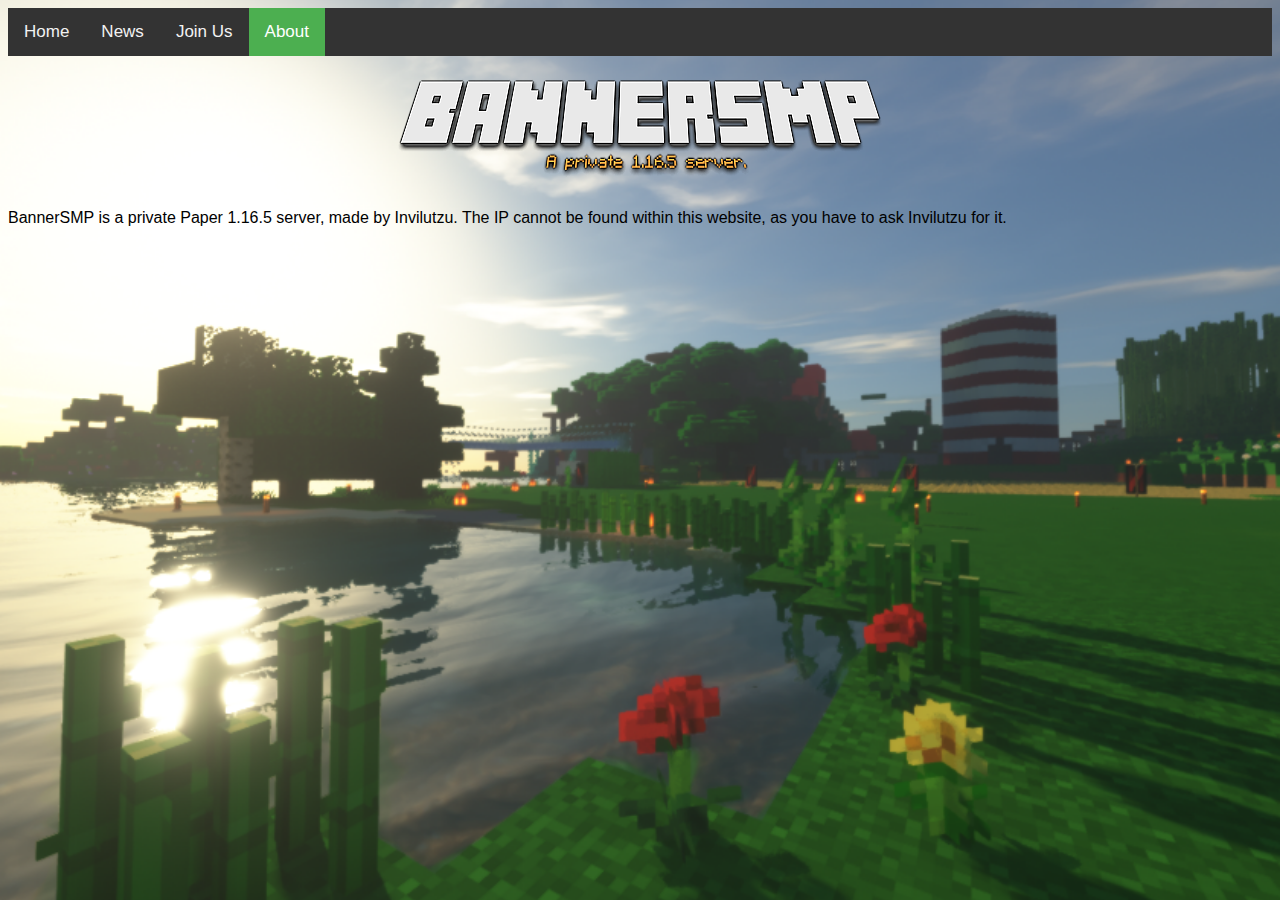
==== about/about.html @ 6413eb32 "Initial commit" ====
<!DOCTYPE html>
<html>
  <head>
    <title>BannerSMP - About</title>
    <link rel="stylesheet" href="about.css">
  </head>
  <body>
    <div class="topnav">
      <a href="../index.html">Home</a>
      <a href="../news/news.html">News</a>
      <a href="../under_construction.html">Join Us</a>
      <a class="active" href="about.html">About</a>
    </div>
    <h1 class="title"><img src="../assets/BannerSMP.png" alt="BannerSMP"></h1>
    <a>BannerSMP is a private Paper 1.16.5  server, made by Invilutzu. The IP cannot be found within this website, as you have to ask Invilutzu for it.</a>
  </body>
</html>
---- about/about.css ----
html {
  height: 100%;
  width: 100%;
  background-image: url(../assets/background.PNG);
  background-position: center;
  background-size: 200%;
  font-family: Verdana, sans-serif;
}
/* Style for the top bar */
.topnav {
  overflow: hidden;
  background-color: #333;
}

/* Style for the links in the top bar */
.topnav a {
  float: left;
  color: #f2f2f2;
  text-align: center;
  padding: 14px 16px;
  text-decoration: none;
  font-size: 17px;
}

/* Style for the active link in the top bar */
.topnav a.active {
  background-color: #4CAF50;
  color: white;
}

 /* Style for the links on hover */
.topnav a:hover {
  background-color: #ddd;
  color: black;
}

.title {
  color: rebeccapurple;
  text-align: center;
  size: 250%;
}
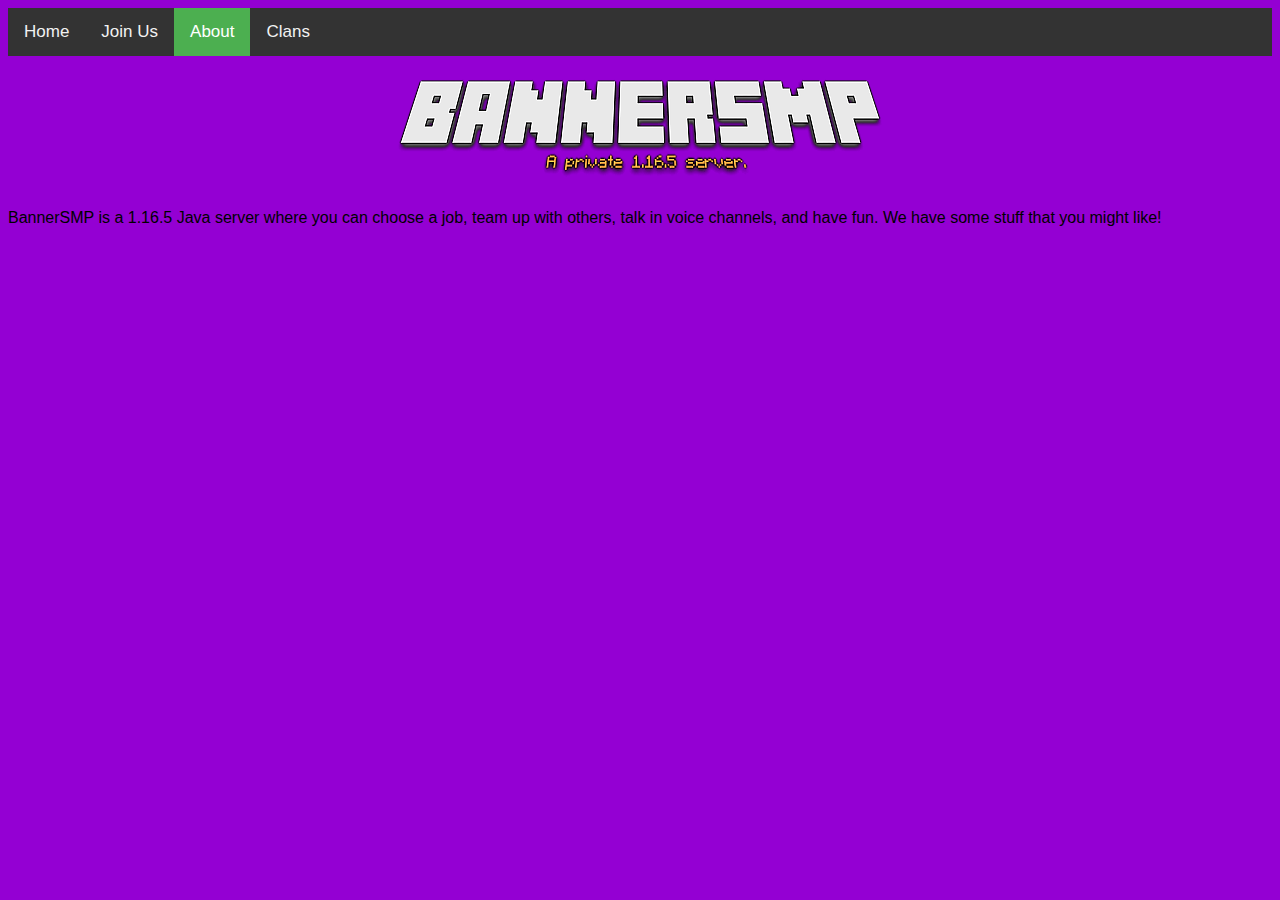
==== commit 696b41fc: "ver 1.3" ====
--- a/about/about.html
+++ b/about/about.html
@@ -7,11 +7,13 @@
   <body>
     <div class="topnav">
       <a href="../index.html">Home</a>
-      <a href="../news/news.html">News</a>
-      <a href="../under_construction.html">Join Us</a>
+      <a href="../join-us/join.html">Join Us</a>
       <a class="active" href="about.html">About</a>
+      <a href="../clans/clans.html">Clans</a>
     </div>
     <h1 class="title"><img src="../assets/BannerSMP.png" alt="BannerSMP"></h1>
-    <a>BannerSMP is a private Paper 1.16.5  server, made by Invilutzu. The IP cannot be found within this website, as you have to ask Invilutzu for it.</a>
+    <p>BannerSMP is a 1.16.5 Java server where you can choose a job, team up with others, talk in voice channels, and have fun. We have some stuff that you might like!</p>
+    <script src="https://cdn.botpress.cloud/webchat/v0/inject.js"></script>
+<script src="https://mediafiles.botpress.cloud/0910a480-fb7a-434e-816d-b78f7db8d309/webchat/config.js" defer></script>
   </body>
 </html>--- a/about/about.css
+++ b/about/about.css
@@ -1,7 +1,7 @@
 html {
   height: 100%;
   width: 100%;
-  background-image: url(../assets/background.PNG);
+  background-color:darkviolet;;
   background-position: center;
   background-size: 200%;
   font-family: Verdana, sans-serif;
